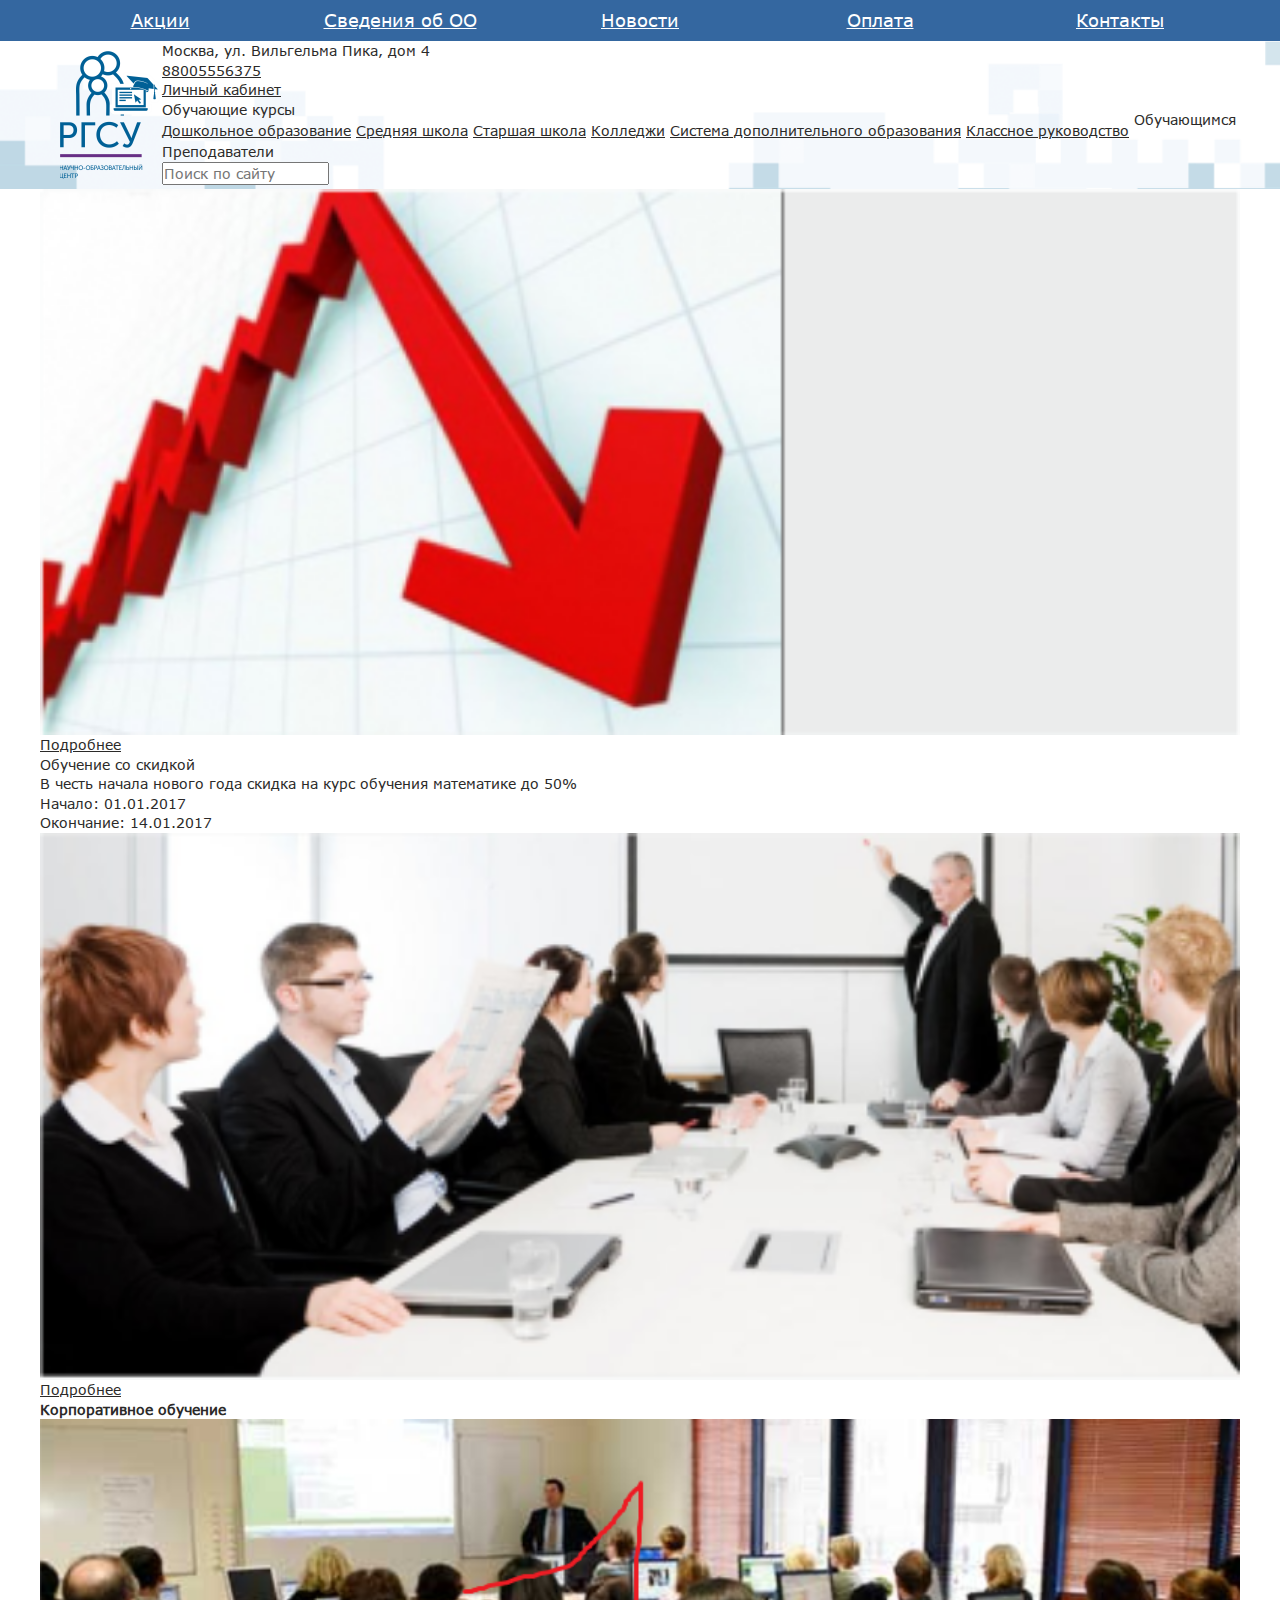
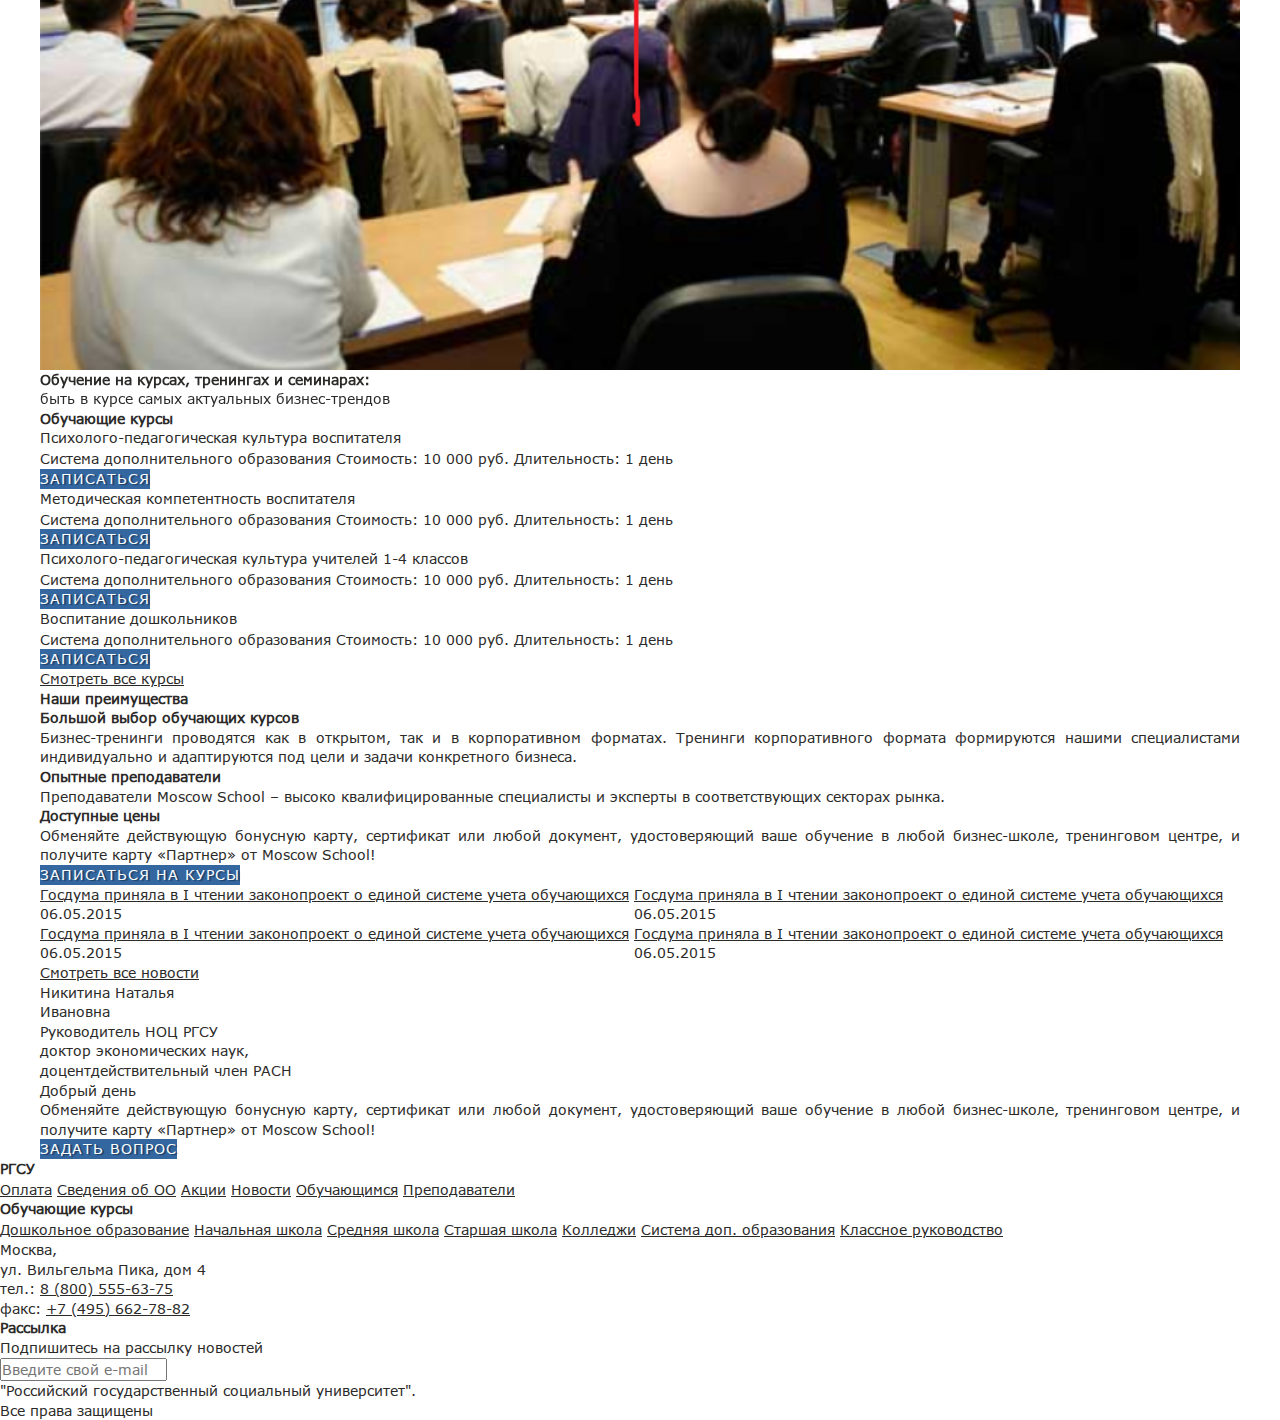
==== index.html @ 244a2041 "Initial commit" ====
<!DOCTYPE html>
<html lang="ru">
<head>
    <meta charset="UTF-8">
    <title>Main</title>
    <meta name="viewport" content="width=device-width, initial-scale=1.0">
    <link rel="stylesheet" href="css/font-awesome.min.css">
    <link rel="stylesheet" href="css/slick.css">
    <link rel="stylesheet" href="css/custom-styles.css">
</head>
<body>

<div class="wrapper">

    <header role="banner">

        <nav>

            <ul>
                <li><a href="#">Акции</a></li>
                <li><a href="#">Сведения об ОО</a></li>
                <li><a href="#">Новости</a></li>
                <li><a href="#">Оплата</a></li>
                <li><a href="#">Контакты</a></li>
            </ul>

        </nav>

        <div class="header-content">

            <a href="#" class="logo"></a>

            <div class="header-contacts">
                <div>Москва, ул. Вильгельма Пика, дом 4</div>
                <a href="tel:88005556375">88005556375</a>
            </div>

            <a href="#" class="account-link">Личный кабинет</a>

            <div class="header-nav">
                <ul>
                    <li>
                        <p>Обучающие курсы</p>
                        <ul>
                            <li><a href="#">Дошкольное образование</a></li>
                            <li><a href="#">Средняя школа</a></li>
                            <li><a href="#">Старшая школа</a></li>
                            <li><a href="#">Колледжи</a></li>
                            <li><a href="#">Система дополнительного образования</a></li>
                            <li><a href="#">Классное руководство</a></li>
                        </ul>
                    </li>
                    <li>Обучающимся</li>
                    <li>Преподаватели</li>
                </ul>
            </div>

            <form action="#" class="form-search">
                <input type="text" id="field-search" class="field-search" placeholder="Поиск по сайту">
                <label for="field-search"></label>
            </form>

        </div>

    </header>

    <section class="banners">

        <div class="banner">

            <img src="source/content/banner-1.png" alt="">

            <a href="#">Подробнее</a>

            <div class="text">
                <p class="title">Обучение со скидкой</p>
                <p>
                    В честь начала нового года скидка на курс обучения математике до 50%
                </p>
                <p class="date">Начало: 01.01.2017</p>
                <p class="date">Окончание: 14.01.2017</p>
            </div>

        </div>

        <div class="banner">

            <img src="source/content/banner-2.png" alt="">

            <a href="#">Подробнее</a>

            <h3>Корпоративное обучение</h3>

        </div>

        <div class="slider-banner">

            <div class="slide">
                <img src="source/content/slide-1.png" alt="">
                <div class="text">
                    <h3>Обучение на курсах, тренингах и семинарах:</h3>
                    <p>быть в курсе самых актуальных бизнес-трендов</p>
                </div>
            </div>

            <div class="slide">
                <img src="source/content/slide-2.png" alt="">
                <div class="text">
                    <h3>Обучение на курсах, тренингах и семинарах:</h3>
                    <p>быть в курсе самых актуальных бизнес-трендов</p>
                </div>
            </div>

            <div class="slide">
                <img src="source/content/slide-3.png" alt="">
                <div class="text">
                    <h3>Обучение на курсах, тренингах и семинарах:</h3>
                    <p>быть в курсе самых актуальных бизнес-трендов</p>
                </div>
            </div>

        </div>

    </section>

    <section class="courses">

        <h2>Обучающие курсы</h2>

        <div class="slider-courses">

            <div class="slide">
                <div class="image-wrap">
                    <img src="source/content/image-course-1.png" alt="">
                </div>
                <div class="course-name">Психолого-педагогическая культура воспитателя</div>
                <ul>
                    <li>Система дополнительного образования</li>
                    <li>Стоимость: <span>10 000</span> руб.</li>
                    <li>Длительность: <span>1</span> день</li>
                </ul>
                <button>Записаться</button>
            </div>

            <div class="slide">
                <div class="image-wrap">
                    <img src="source/content/image-course-1.png" alt="">
                </div>
                <div class="course-name">Методическая компетентность воспитателя</div>
                <ul>
                    <li>Система дополнительного образования</li>
                    <li>Стоимость: <span>10 000</span> руб.</li>
                    <li>Длительность: <span>1</span> день</li>
                </ul>
                <button>Записаться</button>
            </div>

            <div class="slide">
                <div class="image-wrap">
                    <img src="source/content/image-course-1.png" alt="">
                </div>
                <div class="course-name">Психолого-педагогическая культура учителей 1-4 классов</div>
                <ul>
                    <li>Система дополнительного образования</li>
                    <li>Стоимость: <span>10 000</span> руб.</li>
                    <li>Длительность: <span>1</span> день</li>
                </ul>
                <button>Записаться</button>
            </div>

            <div class="slide">
                <div class="image-wrap">
                    <img src="source/content/image-course-1.png" alt="">
                </div>
                <div class="course-name">Воспитание дошкольников</div>
                <ul>
                    <li>Система дополнительного образования</li>
                    <li>Стоимость: <span>10 000</span> руб.</li>
                    <li>Длительность: <span>1</span> день</li>
                </ul>
                <button>Записаться</button>
            </div>

        </div>

        <a href="#">Смотреть все курсы</a>

    </section>

    <section class="advantages">

        <h2>Наши преимущества</h2>

        <ul>

            <li>
                <div class="image-wrap">
                    <img src="source/content/image-advantages-1.png" alt="">
                </div>
                <h4>Большой выбор обучающих курсов</h4>
                <p>
                    Бизнес-тренинги проводятся как в открытом, так и в корпоративном форматах. Тренинги корпоративного формата формируются нашими специалистами индивидуально и адаптируются под цели и задачи конкретного бизнеса.
                </p>
            </li>

            <li>
                <div class="image-wrap">
                    <img src="source/content/image-advantages-1.png" alt="">
                </div>
                <h4>Опытные преподаватели</h4>
                <p>
                    Преподаватели Moscow School – высоко квалифицированные специалисты и эксперты в соответствующих секторах рынка.
                </p>
            </li>

            <li>
                <div class="image-wrap">
                    <img src="source/content/image-advantages-1.png" alt="">
                </div>
                <h4>Доступные цены</h4>
                <p>
                    Обменяйте действующую бонусную карту, сертификат или любой документ, удостоверяющий ваше обучение в любой бизнес-школе, тренинговом центре, и получите карту «Партнер» от Moscow School!
                </p>
            </li>

        </ul>

        <button>Записаться на курсы</button>

    </section>

    <section class="news">

        <ul>

            <li>
                <a href="#" class="image-wrap">
                    <img src="source/content/image-advantages-1.png" alt="">
                </a>
                <a href="#">Госдума приняла в I чтении законопроект о единой системе учета обучающихся</a>
                <div class="date">06.05.2015</div>
            </li>

            <li>
                <a href="#" class="image-wrap">
                    <img src="source/content/image-advantages-1.png" alt="">
                </a>
                <a href="#">Госдума приняла в I чтении законопроект о единой системе учета обучающихся</a>
                <div class="date">06.05.2015</div>
            </li>

            <li>
                <a href="#" class="image-wrap">
                    <img src="source/content/image-advantages-1.png" alt="">
                </a>
                <a href="#">Госдума приняла в I чтении законопроект о единой системе учета обучающихся</a>
                <div class="date">06.05.2015</div>
            </li>

            <li>
                <a href="#" class="image-wrap">
                    <img src="source/content/image-advantages-1.png" alt="">
                </a>
                <a href="#">Госдума приняла в I чтении законопроект о единой системе учета обучающихся</a>
                <div class="date">06.05.2015</div>
            </li>

        </ul>

        <a href="#">Смотреть все новости</a>

    </section>

    <section class="ask-question">

        <div class="specialist">
            <div class="image-wrap">
                <img src="source/content/photo-specialist.png" alt="">
            </div>
            <div class="specialist-name">
                <span>Никитина</span>
                Наталья<br>
                Ивановна
            </div>
            <div class="specialist-details">
                Руководитель НОЦ РГСУ<br>
                доктор экономических наук,<br>
                доцентдействительный член РАСН
            </div>
        </div>

        <div class="question">
            <p class="title">Добрый день</p>
            <p>
                Обменяйте действующую бонусную карту, сертификат или любой документ, удостоверяющий ваше обучение в любой бизнес-школе, тренинговом центре, и получите карту «Партнер» от Moscow School!
            </p>
            <button>Задать вопрос</button>
        </div>

    </section>

    <footer role="contentinfo">

        <div class="footer-links">
            <h4>РГСУ</h4>
            <ul>
                <li><a href="#">Оплата</a></li>
                <li><a href="#">Сведения об ОО</a></li>
                <li><a href="#">Акции</a></li>
                <li><a href="#">Новости</a></li>
                <li><a href="#">Обучающимся</a></li>
                <li><a href="#">Преподаватели</a></li>
            </ul>
        </div>

        <div class="footer-links">
            <h4>Обучающие курсы</h4>
            <ul>
                <li><a href="#">Дошкольное образование</a></li>
                <li><a href="#">Начальная школа</a></li>
                <li><a href="#">Средняя школа</a></li>
                <li><a href="#">Старшая школа</a></li>
                <li><a href="#">Колледжи</a></li>
                <li><a href="#">Система доп. образования</a></li>
                <li><a href="#">Классное руководство</a></li>
            </ul>
        </div>

        <div class="footer-contacts">
            <h4></h4>
            <p>Москва,<br>ул. Вильгельма Пика, дом 4</p>
            <p>тел.: <a href="tel:88005556375">8 (800) 555-63-75</a></p>
            <p>факс: <a href="tel:+74956627882">+7 (495) 662-78-82</a></p>
        </div>

        <form action="#" class="form-mailing">
            <h4>Рассылка</h4>
            <p>Подпишитесь на рассылку новостей</p>
            <label>
                <input type="text" placeholder="Введите свой e-mail">
            </label>
            <p class="copyrights">
                "Российский государственный социальный университет".<br>
                Все права защищены
            </p>
        </form>

    </footer>

</div>

<script src="js/jquery-3.1.0.min.js"></script>
<script src="js/slick.min.js"></script>
<script src="js/custom-scripts.js"></script>
</body>
</html>
---- css/custom-styles.css ----
@font-face {
    font-family: 'Verdana';
    src: url("../source/fonts/Verdana.woff") format("woff"), url("../source/fonts/Verdana.ttf") format("truetype");
    font-weight: 300;
}
@font-face {
    font-family: 'Verdana Bold';
    src: url("../source/fonts/Verdana-Bold.woff") format("woff"), url("../source/fonts/Verdana-Bold.ttf") format("truetype");
    font-weight: 300;
}

/******************************
********** general ************
******************************/
* {
    padding: 0;
    margin: 0;
    -webkit-box-sizing: border-box;
    -moz-box-sizing: border-box;
    box-sizing: border-box;
    font-size: 14px;
    line-height: 1.4;
    font-family: 'Verdana', sans-serif;
    color: #2b2a29;
}

html, body {
    background-color: #e2e3e5;
    width: 100%;
}

a, button {
    cursor: pointer;
    -webkit-transition: 0.5s;
    -moz-transition: 0.5s;
    -ms-transition: 0.5s;
    -o-transition: 0.5s;
    transition: 0.5s;
    -webkit-appearance: none;
}
a:hover {
    text-decoration: none;
}
a:active, a:focus {
    outline: none;
}

button, button:hover, button:active {
    outline: none;
    border: none;
}
button::-moz-focus-inner {
    outline: none;
    border: none;
}
input, input:hover, input:active, input:focus {
    outline: none;
}
textarea, textarea:hover, textarea:active, textarea:focus {
    outline: none;
    border: none;
}

ul li, ol li {
    display: inline-block;
    vertical-align: middle;
    list-style: none;
}

p {
    text-align: justify;
}

h2 {

}
h3 {

}
h4 {

}

button {
    display: inline-block;
    text-transform: uppercase;
    background: #3467a0;
    color: #ffffff;
    letter-spacing: 1px;
    text-shadow: 2px 1px 1px rgba(0, 0, 0, 0.4);
}
.image-wrap {
    display: block;
    width: 100%;
    position: relative;
    overflow: hidden;
}
.image-wrap img {
    display: block;
    height: auto;
    width: auto;
    min-width: 100%;
    min-height: 100%;
    position: absolute;
    top: 0;
    left: 0;
}
img {
    display: block;
    width: 100%;
}
.wrapper {
    display: block;
    width: 100%;
    max-width: 1280px;
    position: relative;
    margin: 0 auto;
    overflow: hidden;
    background: #ffffff;
}


section {
    display: block;
    width: 100%;
    position: relative;
    padding: 0 40px;
}
header[role='banner']:after, section:after, footer[role='contentinfo'], nav ul:after, .header-content:after {
    display: block;
    content: '';
    clear: both;
}

input:focus::-webkit-input-placeholder {color: transparent;}
input:focus::-moz-placeholder {color: transparent;}
input:focus:-moz-placeholder {color: transparent;}
input:focus:-ms-input-placeholder {color: transparent;}

/******************************
*********** header ************
******************************/

nav {
    display: block;
    background: #3467a0;
}
nav ul {
    display: block;
    padding: 0 40px;
}
nav ul li {
    display: block;
    float: left;
    width: 20%;
    text-align: center;
}
nav ul li a {
    display: block;
    padding: 8px 0;
    font-size: 1.285714285714286em;
    color: #ffffff;
}
nav ul li a:hover {
    text-decoration: underline;
    background: #3888c2;
}

.header-content {
    background: url('../source/design/background-header.png');
    background-size: cover;
}
.logo {
    display: block;
    width: 102px;
    height: 128px;
    background: url('../source/design/logo-2.png');
    background-size: cover;
    float: left;
    margin: 10px 0 10px 60px;
}
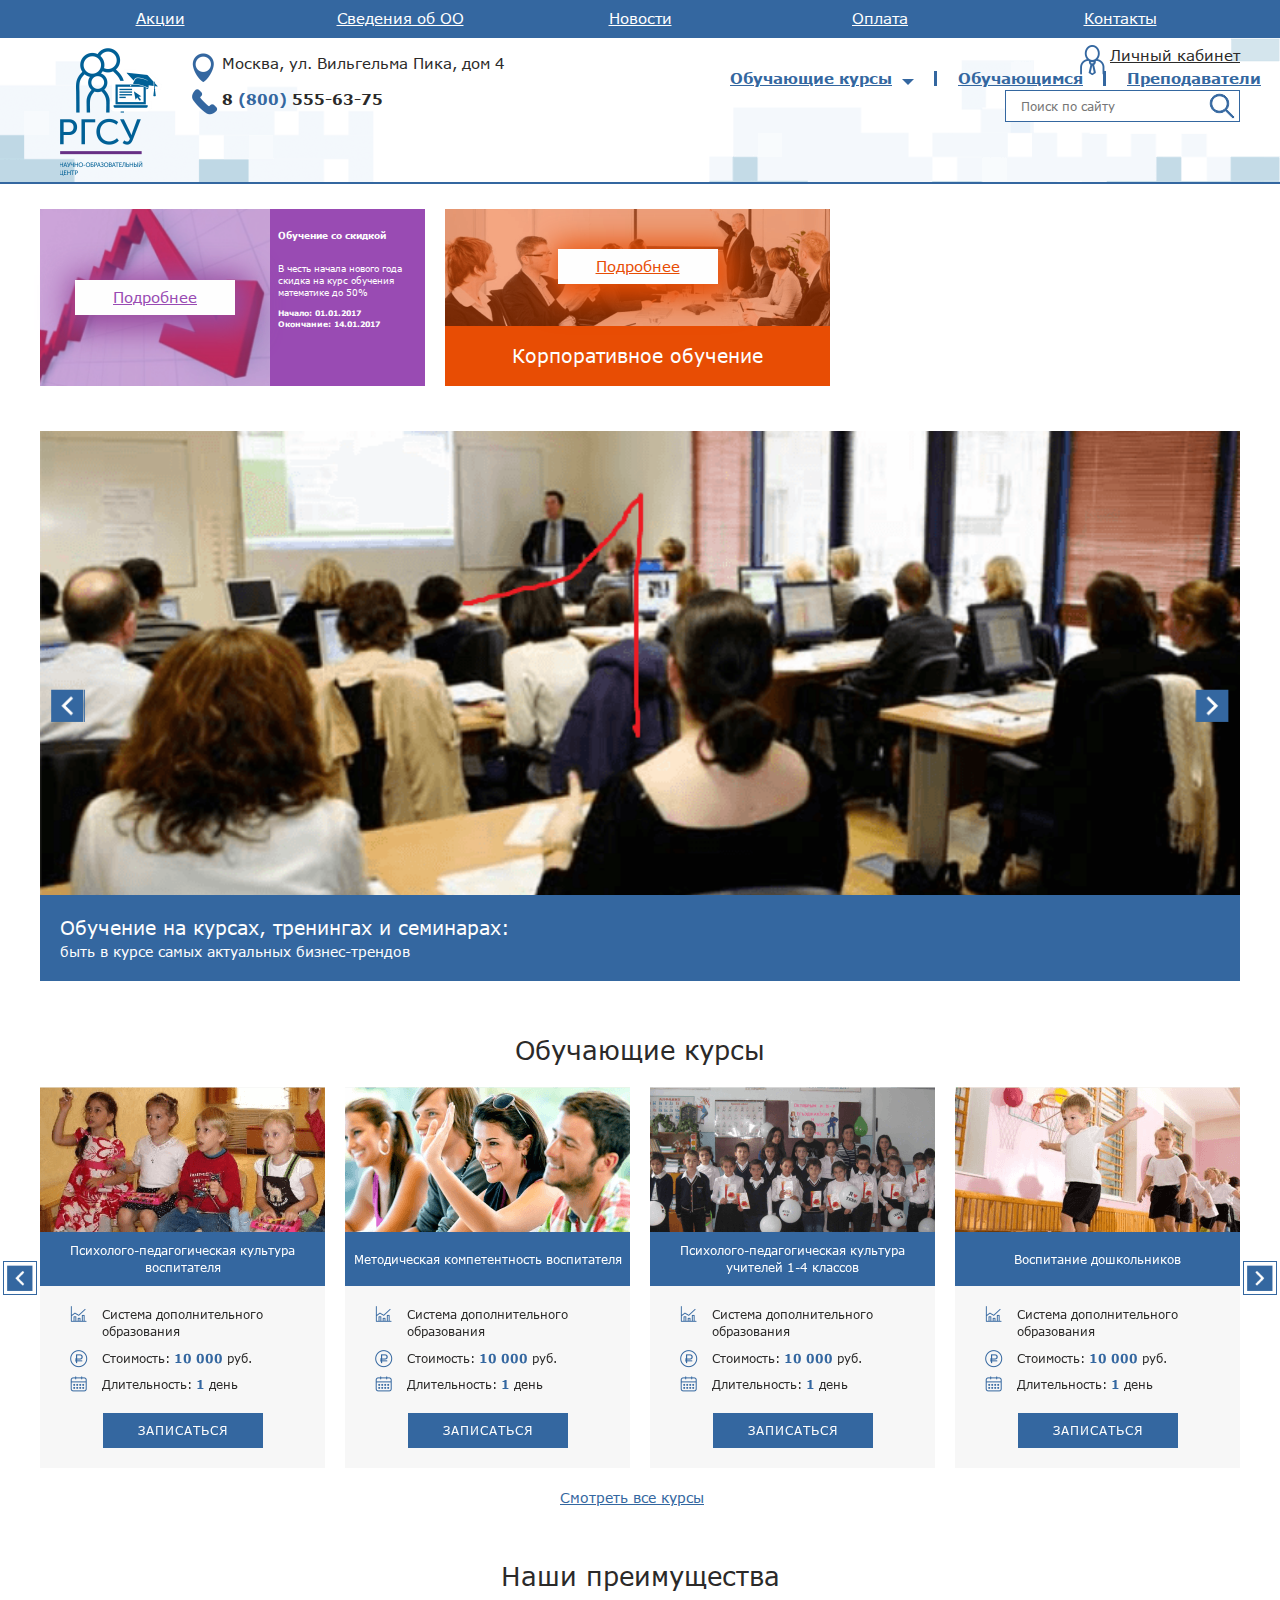
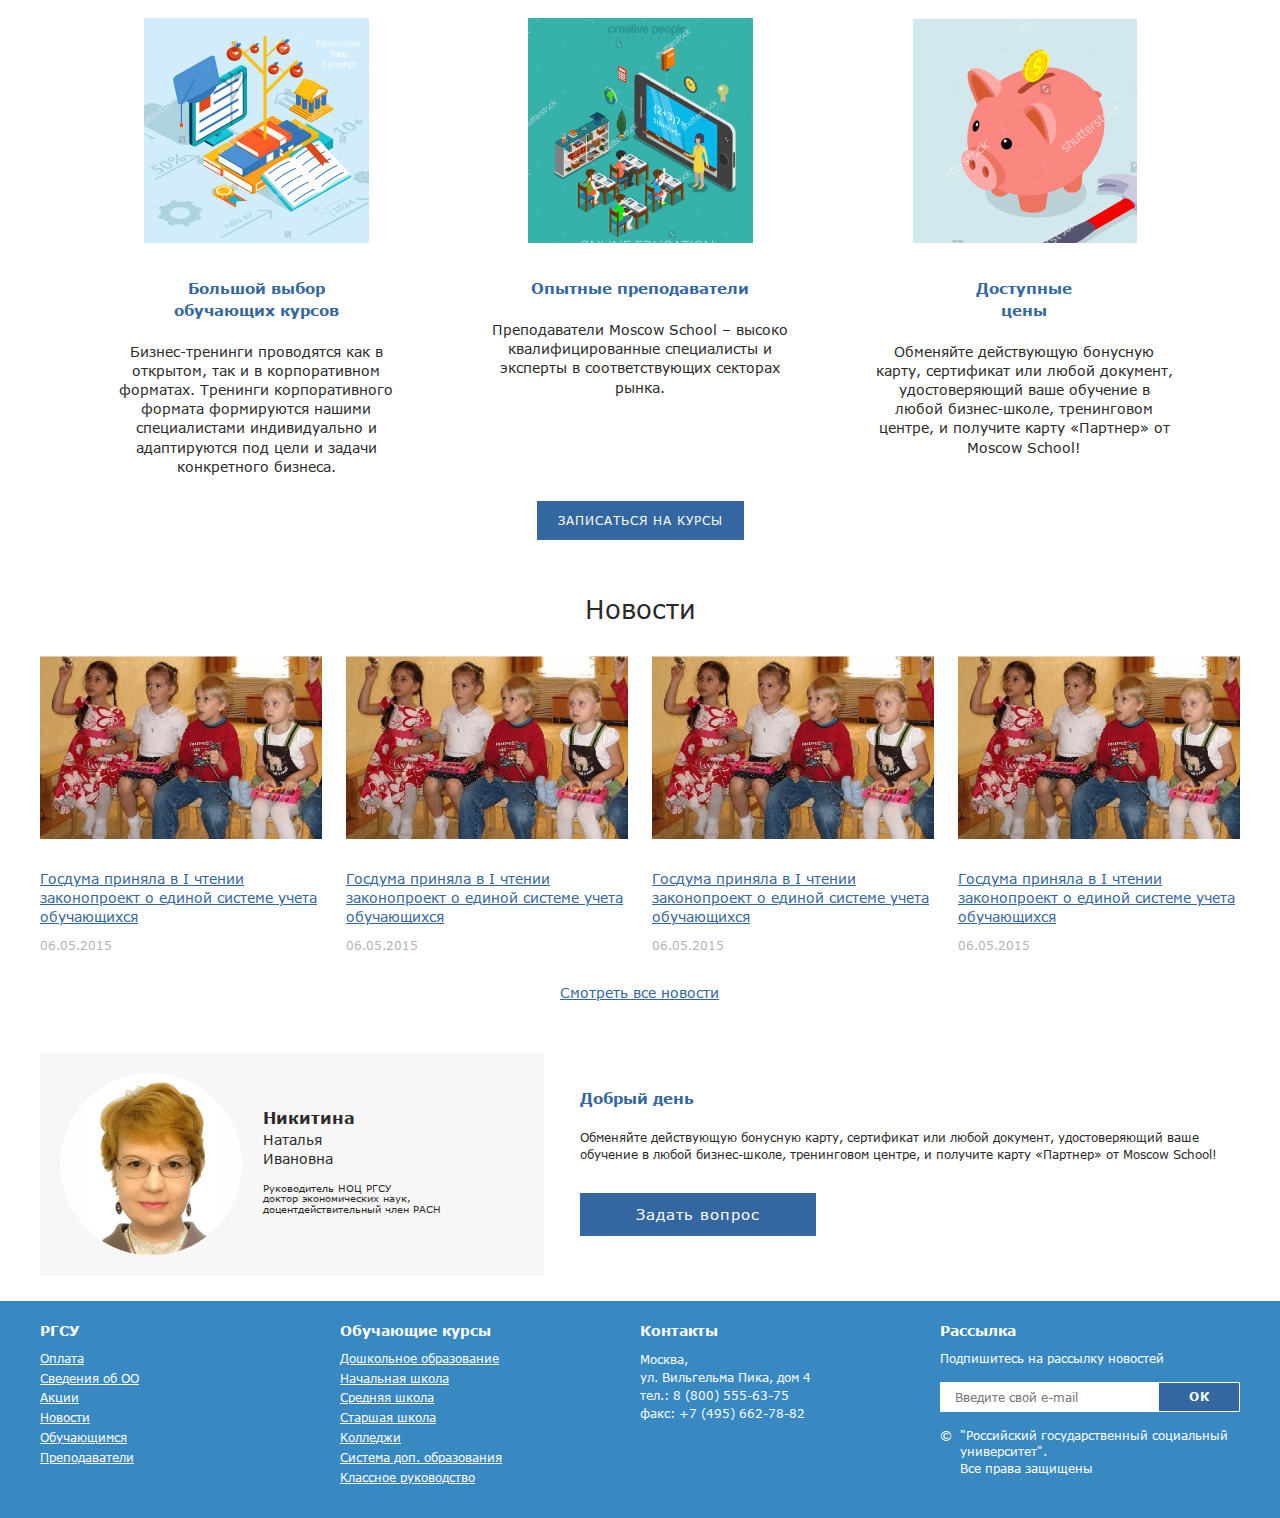
==== commit e7dff053: "final" ====
--- a/index.html
+++ b/index.html
@@ -16,6 +16,8 @@
 
         <nav>
 
+            <div class="burger"></div>
+
             <ul>
                 <li><a href="#">Акции</a></li>
                 <li><a href="#">Сведения об ОО</a></li>
@@ -31,33 +33,31 @@
             <a href="#" class="logo"></a>
 
             <div class="header-contacts">
-                <div>Москва, ул. Вильгельма Пика, дом 4</div>
-                <a href="tel:88005556375">88005556375</a>
+                <p>Москва, ул. Вильгельма Пика, дом 4</p>
+                <a href="tel:88005556375">8 <span>(800)</span> 555-63-75</a>
             </div>
 
             <a href="#" class="account-link">Личный кабинет</a>
 
-            <div class="header-nav">
-                <ul>
-                    <li>
-                        <p>Обучающие курсы</p>
-                        <ul>
-                            <li><a href="#">Дошкольное образование</a></li>
-                            <li><a href="#">Средняя школа</a></li>
-                            <li><a href="#">Старшая школа</a></li>
-                            <li><a href="#">Колледжи</a></li>
-                            <li><a href="#">Система дополнительного образования</a></li>
-                            <li><a href="#">Классное руководство</a></li>
-                        </ul>
-                    </li>
-                    <li>Обучающимся</li>
-                    <li>Преподаватели</li>
-                </ul>
-            </div>
+            <ul class="header-nav">
+                <li>
+                    <p>Обучающие курсы</p>
+                    <ul>
+                        <li><a href="#">Дошкольное образование</a></li>
+                        <li><a href="#">Средняя школа</a></li>
+                        <li><a href="#">Старшая школа</a></li>
+                        <li><a href="#">Колледжи</a></li>
+                        <li><a href="#">Система дополнительного образования</a></li>
+                        <li><a href="#">Классное руководство</a></li>
+                    </ul>
+                </li>
+                <li><a href="#">Обучающимся</a></li>
+                <li><a href="#">Преподаватели</a></li>
+            </ul>
 
             <form action="#" class="form-search">
-                <input type="text" id="field-search" class="field-search" placeholder="Поиск по сайту">
-                <label for="field-search"></label>
+                <label><input type="text" class="field-search" placeholder="Поиск по сайту"></label>
+                <button type="submit"></button>
             </form>
 
         </div>
@@ -66,30 +66,34 @@
 
     <section class="banners">
 
-        <div class="banner">
-
-            <img src="source/content/banner-1.png" alt="">
-
-            <a href="#">Подробнее</a>
-
-            <div class="text">
-                <p class="title">Обучение со скидкой</p>
-                <p>
-                    В честь начала нового года скидка на курс обучения математике до 50%
-                </p>
-                <p class="date">Начало: 01.01.2017</p>
-                <p class="date">Окончание: 14.01.2017</p>
-            </div>
-
-        </div>
-
-        <div class="banner">
-
-            <img src="source/content/banner-2.png" alt="">
-
-            <a href="#">Подробнее</a>
-
-            <h3>Корпоративное обучение</h3>
+        <div class="small-banners">
+
+            <div class="banner banner-text">
+
+                <img src="source/content/banner-1.png" alt="">
+
+                <a href="#">Подробнее</a>
+
+                <div class="text">
+                    <p class="title">Обучение со скидкой</p>
+                    <p>
+                        В честь начала нового года скидка на курс обучения математике до 50%
+                    </p>
+                    <p class="date">Начало: 01.01.2017</p>
+                    <p class="date">Окончание: 14.01.2017</p>
+                </div>
+
+            </div>
+
+            <div class="banner">
+
+                <img src="source/content/banner-2.png" alt="">
+
+                <a href="#">Подробнее</a>
+
+                <h3>Корпоративное обучение</h3>
+
+            </div>
 
         </div>
 
@@ -130,49 +134,101 @@
         <div class="slider-courses">
 
             <div class="slide">
-                <div class="image-wrap">
-                    <img src="source/content/image-course-1.png" alt="">
-                </div>
-                <div class="course-name">Психолого-педагогическая культура воспитателя</div>
-                <ul>
-                    <li>Система дополнительного образования</li>
-                    <li>Стоимость: <span>10 000</span> руб.</li>
-                    <li>Длительность: <span>1</span> день</li>
-                </ul>
-                <button>Записаться</button>
-            </div>
-
-            <div class="slide">
-                <div class="image-wrap">
-                    <img src="source/content/image-course-1.png" alt="">
-                </div>
-                <div class="course-name">Методическая компетентность воспитателя</div>
-                <ul>
-                    <li>Система дополнительного образования</li>
-                    <li>Стоимость: <span>10 000</span> руб.</li>
-                    <li>Длительность: <span>1</span> день</li>
-                </ul>
-                <button>Записаться</button>
-            </div>
-
-            <div class="slide">
-                <div class="image-wrap">
-                    <img src="source/content/image-course-1.png" alt="">
-                </div>
-                <div class="course-name">Психолого-педагогическая культура учителей 1-4 классов</div>
-                <ul>
-                    <li>Система дополнительного образования</li>
-                    <li>Стоимость: <span>10 000</span> руб.</li>
-                    <li>Длительность: <span>1</span> день</li>
-                </ul>
-                <button>Записаться</button>
-            </div>
-
-            <div class="slide">
-                <div class="image-wrap">
-                    <img src="source/content/image-course-1.png" alt="">
-                </div>
-                <div class="course-name">Воспитание дошкольников</div>
+                <div class="course-header">
+                    <img src="source/content/image-course-1.png" alt="">
+                    <div class="course-name">Психолого-педагогическая культура воспитателя</div>
+                </div>
+                <ul>
+                    <li>Система дополнительного образования</li>
+                    <li>Стоимость: <span>10 000</span> руб.</li>
+                    <li>Длительность: <span>1</span> день</li>
+                </ul>
+                <button>Записаться</button>
+            </div>
+
+            <div class="slide">
+                <div class="course-header">
+                    <img src="source/content/image-course-2.png" alt="">
+                    <div class="course-name">Методическая компетентность воспитателя</div>
+                </div>
+                <ul>
+                    <li>Система дополнительного образования</li>
+                    <li>Стоимость: <span>10 000</span> руб.</li>
+                    <li>Длительность: <span>1</span> день</li>
+                </ul>
+                <button>Записаться</button>
+            </div>
+
+            <div class="slide">
+                <div class="course-header">
+                    <img src="source/content/image-course-3.png" alt="">
+                    <div class="course-name">Психолого-педагогическая культура учителей 1-4 классов</div>
+                </div>
+                <ul>
+                    <li>Система дополнительного образования</li>
+                    <li>Стоимость: <span>10 000</span> руб.</li>
+                    <li>Длительность: <span>1</span> день</li>
+                </ul>
+                <button>Записаться</button>
+            </div>
+
+            <div class="slide">
+                <div class="course-header">
+                    <img src="source/content/image-course-4.png" alt="">
+                    <div class="course-name">Воспитание дошкольников</div>
+                </div>
+                <ul>
+                    <li>Система дополнительного образования</li>
+                    <li>Стоимость: <span>10 000</span> руб.</li>
+                    <li>Длительность: <span>1</span> день</li>
+                </ul>
+                <button>Записаться</button>
+            </div>
+
+            <div class="slide">
+                <div class="course-header">
+                    <img src="source/content/image-course-1.png" alt="">
+                    <div class="course-name">Психолого-педагогическая культура воспитателя</div>
+                </div>
+                <ul>
+                    <li>Система дополнительного образования</li>
+                    <li>Стоимость: <span>10 000</span> руб.</li>
+                    <li>Длительность: <span>1</span> день</li>
+                </ul>
+                <button>Записаться</button>
+            </div>
+
+            <div class="slide">
+                <div class="course-header">
+                    <img src="source/content/image-course-1.png" alt="">
+                    <div class="course-name">Методическая компетентность воспитателя</div>
+                </div>
+                <ul>
+                    <li>Система дополнительного образования</li>
+                    <li>Стоимость: <span>10 000</span> руб.</li>
+                    <li>Длительность: <span>1</span> день</li>
+                </ul>
+                <button>Записаться</button>
+            </div>
+
+            <div class="slide">
+                <div class="course-header">
+                    <img src="source/content/image-course-1.png" alt="">
+                    <div class="course-name">Психолого-педагогическая культура учителей 1-4 классов</div>
+                </div>
+                <ul>
+                    <li>Система дополнительного образования</li>
+                    <li>Стоимость: <span>10 000</span> руб.</li>
+                    <li>Длительность: <span>1</span> день</li>
+                </ul>
+                <button>Записаться</button>
+            </div>
+
+            <div class="slide">
+                <div class="course-header">
+                    <img src="source/content/image-course-1.png" alt="">
+                    <div class="course-name">Воспитание дошкольников</div>
+                </div>
                 <ul>
                     <li>Система дополнительного образования</li>
                     <li>Стоимость: <span>10 000</span> руб.</li>
@@ -205,7 +261,7 @@
 
             <li>
                 <div class="image-wrap">
-                    <img src="source/content/image-advantages-1.png" alt="">
+                    <img src="source/content/image-advantages-2.png" alt="">
                 </div>
                 <h4>Опытные преподаватели</h4>
                 <p>
@@ -215,9 +271,9 @@
 
             <li>
                 <div class="image-wrap">
-                    <img src="source/content/image-advantages-1.png" alt="">
-                </div>
-                <h4>Доступные цены</h4>
+                    <img src="source/content/image-advantages-3.png" alt="">
+                </div>
+                <h4>Доступные<br>цены</h4>
                 <p>
                     Обменяйте действующую бонусную карту, сертификат или любой документ, удостоверяющий ваше обучение в любой бизнес-школе, тренинговом центре, и получите карту «Партнер» от Moscow School!
                 </p>
@@ -231,11 +287,13 @@
 
     <section class="news">
 
+        <h2>Новости</h2>
+
         <ul>
 
             <li>
                 <a href="#" class="image-wrap">
-                    <img src="source/content/image-advantages-1.png" alt="">
+                    <img src="source/content/image-course-1.png" alt="">
                 </a>
                 <a href="#">Госдума приняла в I чтении законопроект о единой системе учета обучающихся</a>
                 <div class="date">06.05.2015</div>
@@ -243,7 +301,7 @@
 
             <li>
                 <a href="#" class="image-wrap">
-                    <img src="source/content/image-advantages-1.png" alt="">
+                    <img src="source/content/image-course-1.png" alt="">
                 </a>
                 <a href="#">Госдума приняла в I чтении законопроект о единой системе учета обучающихся</a>
                 <div class="date">06.05.2015</div>
@@ -251,7 +309,7 @@
 
             <li>
                 <a href="#" class="image-wrap">
-                    <img src="source/content/image-advantages-1.png" alt="">
+                    <img src="source/content/image-course-1.png" alt="">
                 </a>
                 <a href="#">Госдума приняла в I чтении законопроект о единой системе учета обучающихся</a>
                 <div class="date">06.05.2015</div>
@@ -259,7 +317,7 @@
 
             <li>
                 <a href="#" class="image-wrap">
-                    <img src="source/content/image-advantages-1.png" alt="">
+                    <img src="source/content/image-course-1.png" alt="">
                 </a>
                 <a href="#">Госдума приняла в I чтении законопроект о единой системе учета обучающихся</a>
                 <div class="date">06.05.2015</div>
@@ -290,7 +348,7 @@
         </div>
 
         <div class="question">
-            <p class="title">Добрый день</p>
+            <div class="title">Добрый день</div>
             <p>
                 Обменяйте действующую бонусную карту, сертификат или любой документ, удостоверяющий ваше обучение в любой бизнес-школе, тренинговом центре, и получите карту «Партнер» от Moscow School!
             </p>
@@ -327,23 +385,26 @@
         </div>
 
         <div class="footer-contacts">
-            <h4></h4>
+            <h4>Контакты</h4>
             <p>Москва,<br>ул. Вильгельма Пика, дом 4</p>
             <p>тел.: <a href="tel:88005556375">8 (800) 555-63-75</a></p>
             <p>факс: <a href="tel:+74956627882">+7 (495) 662-78-82</a></p>
         </div>
 
-        <form action="#" class="form-mailing">
+        <div class="form-wrap">
             <h4>Рассылка</h4>
             <p>Подпишитесь на рассылку новостей</p>
-            <label>
-                <input type="text" placeholder="Введите свой e-mail">
-            </label>
-            <p class="copyrights">
+            <form action="#" class="form-mailing">
+                <label>
+                    <input type="text" placeholder="Введите свой e-mail">
+                </label>
+                <button type="submit">ок</button>
+            </form>
+            <div class="copyrights">
                 "Российский государственный социальный университет".<br>
                 Все права защищены
-            </p>
-        </form>
+            </div>
+        </div>
 
     </footer>
 
--- a/css/custom-styles.css
+++ b/css/custom-styles.css
@@ -38,9 +38,7 @@
     transition: 0.5s;
     -webkit-appearance: none;
 }
-a:hover {
-    text-decoration: none;
-}
+
 a:active, a:focus {
     outline: none;
 }
@@ -67,27 +65,28 @@
     list-style: none;
 }
 
-p {
-    text-align: justify;
-}
-
 h2 {
-
+    font-weight: 300;
+    font-size: 2.142857142857143em;
+    text-align: center;
 }
 h3 {
-
-}
-h4 {
-
+    font-size: 1.571428571428571em;
+    font-weight: 300;
 }
 
 button {
     display: inline-block;
     text-transform: uppercase;
     background: #3467a0;
-    color: #ffffff;
+    color: #fefefe;
     letter-spacing: 1px;
-    text-shadow: 2px 1px 1px rgba(0, 0, 0, 0.4);
+    border: 1px solid transparent;
+}
+button:hover {
+    background: #fefefe;
+    color: #3467a0;
+    border: 1px solid #3467a0;
 }
 .image-wrap {
     display: block;
@@ -124,12 +123,26 @@
     display: block;
     width: 100%;
     position: relative;
-    padding: 0 40px;
-}
-header[role='banner']:after, section:after, footer[role='contentinfo'], nav ul:after, .header-content:after {
+    padding: 25px 40px;
+}
+section > a {
+    font-size: 1.142857142857143em;
+    color: #3467a0;
+    margin-left: calc(50% - 80px);
+}
+section > a:hover {
+    text-decoration: none;
+}
+
+header[role='banner']:after, section:after, footer[role='contentinfo'], nav ul:after, .header-content:after,
+.news ul:after, .ask-question:after, .ask-question .specialist:after, footer[role='contentinfo']:after {
     display: block;
     content: '';
     clear: both;
+}
+
+.slide:hover, .slide:active, .slide:focus {
+    outline: none;
 }
 
 input:focus::-webkit-input-placeholder {color: transparent;}
@@ -162,13 +175,13 @@
     color: #ffffff;
 }
 nav ul li a:hover {
-    text-decoration: underline;
     background: #3888c2;
 }
 
 .header-content {
     background: url('../source/design/background-header.png');
     background-size: cover;
+    border-bottom: 2px solid #3467a0;
 }
 .logo {
     display: block;
@@ -177,5 +190,857 @@
     background: url('../source/design/logo-2.png');
     background-size: cover;
     float: left;
-    margin: 10px 0 10px 60px;
+    margin: 10px 0 6px 60px;
+}
+.header-contacts {
+    float: left;
+    margin-left: 10%;
+    margin-top: 30px;
+}
+.header-contacts p, .header-contacts a, .account-link {
+    display: inline-block;
+    padding-left: 40px;
+    position: relative;
+    font-size: 1.285714285714286em;
+}
+.header-contacts a {
+    font-family: 'Verdana Bold', sans-serif;
+    text-decoration: none;
+    margin-left: 65px;
+}
+.header-contacts a:hover {
+    text-decoration: underline;
+}
+.header-contacts a span {
+    font-family: 'Verdana Bold', sans-serif;
+    color: #3467a0;
+    font-size: inherit;
+}
+.header-contacts p:before, .header-contacts a:before, .account-link:before {
+    content: '';
+    display: block;
+    width: 22px;
+    height: 30px;
+    background: url('../source/design/icon-gps.png') no-repeat;
+    background-size: cover;
+    position: absolute;
+    left: 0;
+    top: 0;
+}
+.header-contacts a:before {
+    width: 26px;
+    height: 26px;
+    background: url('../source/design/icon-phone.png') no-repeat;
+    background-size: cover;
+}
+
+.account-link {
+    float: right;
+    margin-right: 40px;
+    margin-top: 30px;
+}
+.account-link:before {
+    width: 25px;
+    height: 31px;
+    background: url('../source/design/icon-user.png') no-repeat;
+    background-size: cover;
+}
+.account-link:hover {
+    text-decoration: none;
+}
+
+.header-nav {
+    display: block;
+    float: left;
+    margin-left: 10%;
+    margin-top: 30px;
+}
+.header-nav > li {
+    display: inline-block;
+    vertical-align: middle;
+    position: relative;
+    margin-right: 60px;
+}
+.header-nav > li:last-child {
+    margin-right: 0;
+}
+.header-nav > li ul {
+    display: none;
+    width: auto;
+    min-width: 370px;
+    position: absolute;
+    left: -10px;
+    top: 100%;
+    padding: 15px 30px 15px 10px;
+    background: rgba(255, 255, 255, 0.9);
+    z-index: 10;
+}
+.header-nav > li ul li {
+    display: block;
+}
+.header-nav > li ul li a {
+    display: block;
+    height: 2em;
+    line-height: 1.5em;
+    color: #3467a0;
+}
+.header-nav > li ul li a:hover {
+    font-family: 'Verdana Bold', sans-serif;
+}
+.header-nav > li > p, .header-nav > li > a {
+    font-family: 'Verdana Bold', sans-serif;
+    font-size: 1.285714285714286em;
+    color: #3467a0;
+    text-decoration: underline;
+    cursor: pointer;
+}
+.header-nav > li.active > p, .header-nav > li.active > a {
+    color: #3888c2;
+}
+.header-nav > li > p {
+    display: block;
+    padding-right: 22px;
+    position: relative;
+}
+.header-nav > li > p:after {
+    content: '';
+    display: block;
+    width: 0;
+    height: 0;
+    border-left: 7px solid transparent;
+    border-right: 7px solid transparent;
+    border-top: 7px solid #3467a0;
+    position: absolute;
+    bottom: 7px;
+    right: 0;
+}
+.header-nav > li.active > p:after {
+    border-bottom: 7px solid #3888c2;
+    border-top: none;
+}
+.header-nav > li:after {
+    content: '';
+    display: inline-block;
+    vertical-align: middle;
+    height: 1.285714285714286em;
+    width: 3px;
+    background: #3467a0;
+    position: absolute;
+    bottom: 3px;
+    right: -35px;
+}
+.header-nav > li:last-child:after {
+    display: none;
+}
+.form-search {
+    display: block;
+    float: right;
+    margin-top: 30px;
+    margin-right: 40px;
+    position: relative;
+}
+.field-search {
+    display: block;
+    width: 235px;
+    height: 32px;
+    border: 1px solid #3467a0;
+    padding: 0 40px 0 15px;
+}
+.form-search button {
+    display: block;
+    width: 26px;
+    height: 26px;
+    position: absolute;
+    top: 3px;
+    right: 5px;
+    background: transparent url('../source/design/icon-search.png') no-repeat;
+    background-size: cover;
+    -webkit-transition: 0.8s;
+    -moz-transition: 0.8s;
+    -ms-transition: 0.8s;
+    -o-transition: 0.8s;
+    transition: 0.8s;
+    border: none;
+}
+.form-search button:hover {
+    top: 1px;
+    border: none;
+}
+
+/******************************
+********** banners ************
+******************************/
+
+.small-banners {
+    width: 385px;
+    float: left;
+}
+.banner {
+    width: 100%;
+    position: relative;
+}
+.banner-text {
+    margin-bottom: 15px;
+}
+.banner-text img {
+    height: 100%;
+    width: auto;
+}
+.banner-text .text {
+    width: 155px;
+    background: #994bb3;
+    position: absolute;
+    top: 0;
+    right: 0;
+    bottom: 0;
+    padding: 20px 8px;
+}
+.banner-text .text p {
+    font-size: 0.7142857142857143em;
+    color: #fefefe;
+    padding-bottom: 10px;
+}
+.banner-text .text .title {
+    font-family: 'Verdana Bold', sans-serif;
+    font-size: 0.7857142857142857em;
+    padding-bottom: 20px;
+}
+.banner-text .text .date {
+    padding-bottom: 0;
+    font-family: 'Verdana Bold', sans-serif;
+    font-size: 0.6428571428571429em;
+}
+.banner a {
+    display: block;
+    width: 160px;
+    height: 35px;
+    line-height: 35px;
+    text-align: center;
+    background: #fefefe;
+    position: absolute;
+    margin: auto;
+    left: calc(50% - 80px);
+    top: 40px;
+    z-index: 1;
+    color: #e84d04;
+    font-size: 1.285714285714286em;
+    -webkit-box-shadow: 5px 5px 30px 10px rgba(232,77,4,1);
+    -moz-box-shadow: 5px 5px 30px 10px rgba(232,77,4,1);
+    box-shadow: 5px 5px 30px 10px rgba(232,77,4,1);
+}
+.banner-text a {
+    top: 0;
+    bottom: 0;
+    left: 35px;
+    color: #994bb3;
+    -webkit-box-shadow: 5px 5px 30px 10px rgba(153,75,159,1);
+    -moz-box-shadow: 5px 5px 30px 10px rgba(153,75,159,1);
+    box-shadow: 5px 5px 30px 10px rgba(153,75,159,1);
+}
+.banner a:hover {
+    text-decoration: none;
+}
+.banner h3 {
+    display: block;
+    width: 100%;
+    height: 60px;
+    background: #e84d04;
+    line-height: 60px;
+    text-align: center;
+    color: #fefefe;
+}
+
+.slider-banner {
+    width: 800px;
+    float: right;
+}
+.slider-banner .slide {
+    position: relative;
+}
+.slider-banner .text {
+    position: absolute;
+    left: 0;
+    right: 0;
+    bottom: 0;
+    z-index: 1;
+    background: #3467a0;
+    padding: 20px;
+}
+.slider-banner .text h3 {
+    color: #fefefe;
+}
+.slider-banner .text p {
+    color: #fefefe;
+    font-size: 1.142857142857143em;
+}
+.slider-banner .slick-arrow {
+    display: block;
+    width: 35px;
+    height: 35px;
+    position: absolute;
+    top: 0;
+    bottom: 0;
+    margin: auto;
+    font-size: 0;
+    background: url('../source/design/sprite-slider-arrows.png') no-repeat;
+    background-size: cover;
+    z-index: 1;
+}
+.slider-banner .slick-prev {
+    background-position: left;
+    left: 10px;
+}
+.slider-banner .slick-next {
+    background-position: right;
+    right: 10px;
+}
+/******************************
+********** courses ************
+******************************/
+
+.courses {
+    padding-left: 30px;
+    padding-right: 30px;
+}
+.slider-courses {
+    display: block;
+    width: 100%;
+    position: relative;
+    margin: 20px 0;
+}
+.slider-courses .slide {
+    margin: 0 10px;
+    background: #f7f7f7;
+    padding-bottom: 20px;
+}
+.slider-courses .slick-arrow {
+    display: block;
+    width: 32px;
+    height: 32px;
+    border: 3px solid #ffffff;
+    outline: 1px solid #3467a0;
+    position: absolute;
+    top: 0;
+    bottom: 0;
+    margin: auto;
+    font-size: 0;
+    background: url('../source/design/sprite-slider-arrows.png') no-repeat;
+    background-size: cover;
+    z-index: 1;
+}
+.slider-courses .slick-prev {
+    background-position: left;
+    left: -26px;
+}
+.slider-courses .slick-next {
+    background-position: right;
+    right: -26px;
+}
+.course-header {
+    position: relative;
+}
+.course-name {
+    display: flex;
+    justify-content: center;
+    align-items: center;
+    height: 54px;
+    position: absolute;
+    left: 0;
+    right: 0;
+    bottom: 0;
+    background: #3467a0;
+    color: #fefefe;
+    text-align: center;
+    padding: 8px;
+}
+.slider-courses ul {
+    display: block;
+    margin: 20px 30px;
+}
+.slider-courses ul li {
+    display: block;
+    position: relative;
+    margin-bottom: 10px;
+    padding-left: 32px;
+}
+.slider-courses ul li span {
+    font-family: 'Verdana Bold', sans-serif;
+    color: #3467a0;
+}
+.slider-courses ul li:before {
+    content: '';
+    display: block;
+    position: absolute;
+    left: 0;
+    top: 0;
+}
+.slider-courses ul li:nth-child(1):before {
+    width: 17px;
+    height: 16px;
+    background: url('../source/design/icon-chart.png') no-repeat;
+    background-size: cover;
+}
+.slider-courses ul li:nth-child(2):before {
+    width: 18px;
+    height: 18px;
+    background: url('../source/design/icon-rouble.png') no-repeat;
+    background-size: cover;
+}
+.slider-courses ul li:nth-child(3):before {
+    width: 17px;
+    height: 16px;
+    background: url('../source/design/icon-calendar.png') no-repeat;
+    background-size: cover;
+}
+
+.slider-courses button {
+    display: block;
+    width: 160px;
+    height: 35px;
+    margin: 10px auto 0;
+}
+
+
+/******************************
+********* advantages **********
+******************************/
+
+.advantages {
+    text-align: center;
+}
+.advantages ul li {
+    vertical-align: top;
+    width: 300px;
+    margin: 25px 40px;
+}
+.advantages .image-wrap {
+    width: 75%;
+    padding-top: 75%;
+    margin: 0 auto;
+}
+.advantages h4 {
+    display: inline-block;
+    width: 75%;
+    margin: 35px 0 20px;
+    font-family: 'Verdana Bold', sans-serif;
+    font-size: 1.285714285714286em;
+    color: #3467a0;
+}
+.advantages ul li p {
+    font-size: 1.142857142857143em;
+}
+.advantages > button {
+    padding: 10px 20px;
+}
+
+
+/******************************
+************ news *************
+******************************/
+.news ul {
+    display: block;
+    margin: 30px 0;
+}
+.news ul li {
+    display: block;
+    width: 23.5%;
+    float: left;
+    margin-right: 2%;
+}
+.news ul li:last-child {
+    margin-right: 0;
+}
+.news .image-wrap {
+    width: 100%;
+    padding-top: 65%;
+    margin-bottom: 30px;
+}
+.news ul li a {
+    font-size: 1.142857142857143em;
+    color: #3467a0;
+}
+.news ul li a:hover {
+    text-decoration: none;
+}
+.news .date {
+    color: #b2b3b3;
+    margin-top: 10px;
+}
+
+/******************************
+******** ask-question *********
+******************************/
+
+.ask-question .specialist {
+    width: 42%;
+    float: left;
+    background: #f7f7f7;
+}
+.ask-question .specialist .image-wrap {
+    width: 183px;
+    height: 183px;
+    float: left;
+    margin: 35px;
+}
+.ask-question .specialist .specialist-name {
+    margin-top: 55px;
+    margin-bottom: 15px;
+    font-size: 1.142857142857143em;
+}
+.ask-question .specialist .specialist-name span {
+    display: block;
+    font-family: 'Verdana Bold', sans-serif;
+    font-size: 1.142857142857143em;
+}
+.ask-question .specialist .specialist-details {
+    font-size: 0.8571428571428571em;
+    line-height: 1;
+}
+.ask-question .question {
+    width: 55%;
+    float: right;
+}
+.ask-question .question .title {
+    margin: 35px 0 20px;
+    color: #3467a0;
+    font-size: 1.285714285714286em;
+    font-family: 'Verdana Bold', sans-serif;
+}
+.ask-question button {
+    padding: 10px 55px;
+    text-transform: none;
+    font-size: 1.285714285714286em;
+    margin-top: 30px;
+}
+
+
+
+/******************************
+*********** footer ************
+******************************/
+
+footer[role='contentinfo'] {
+    background: #3888c2;
+    padding: 20px 40px 30px;
+}
+footer h4 {
+    font-family: 'Verdana Bold', sans-serif;
+    font-size: 1.142857142857143em;
+    color: #fefefe;
+    margin-bottom: 10px;
+}
+.footer-links, .footer-contacts, footer .form-wrap {
+    display: block;
+    width: 25%;
+    float: left;
+}
+.footer-links li {
+    display: block;
+    margin-bottom: 3px;
+}
+.footer-links li a {
+    color: #fefefe;
+}
+.footer-links li a:hover {
+    text-decoration: none;
+}
+.footer-contacts p, .footer-contacts a {
+    color: #fefefe;
+    line-height: 1.5;
+}
+.footer-contacts a {
+    text-decoration: none;
+}
+.footer-contacts a:hover {
+    text-decoration: underline;
+}
+
+.form-mailing {
+    display: block;
+    margin: 15px 0;
+    position: relative;
+    background: #fefefe;
+}
+.form-mailing input {
+    display: block;
+    width: 100%;
+    height: 30px;
+    border: none;
+    padding: 0 95px 0 15px;
+}
+.form-mailing button {
+    display: block;
+    width: 80px;
+    height: 28px;
+    position: absolute;
+    top: 1px;
+    right: 1px;
+    font-family: 'Verdana Bold', sans-serif;
+}
+.form-wrap p {
+    color: #fefefe;
+}
+.copyrights {
+    color: #fefefe;
+    padding-left: 20px;
+    position: relative;
+}
+.copyrights:before {
+    content: '\a9';
+    position: absolute;
+    left: 0;
+}
+
+/******************************
+******* media queries *********
+******************************/
+
+@media (max-width: 1280px) {
+    * {
+        font-size: 12px;
+    }
+    .header-contacts {
+        margin-top: 15px;
+        margin-left: 30px;
+    }
+    .header-contacts p {
+        width: 100%;
+        margin-bottom: 15px;
+    }
+    .header-contacts a {
+        margin-left: 0;
+    }
+    .account-link {
+        position: absolute;
+        right: 0;
+        top: 15px;
+    }
+    .header-nav {
+        margin-left: 30px;
+    }
+    .form-search {
+        position: absolute;
+        top: 60px;
+        right: 0;
+    }
+    .header-nav > li {
+        margin-right: 40px;
+    }
+    .header-nav > li:after {
+        right: -23px;
+    }
+    .header-nav > li > p:after {
+        border-left: 6px solid transparent;
+        border-right: 6px solid transparent;
+        border-top: 6px solid #3467a0;
+        bottom: 4px;
+    }
+    .header-contacts p, .header-contacts a, .account-link {
+        padding-left: 30px;
+    }
+    .small-banners {
+        width: 100%;
+        float: none;
+    }
+    .small-banners:after {
+        content: '';
+        display: block;
+        clear: both;
+    }
+    .banner {
+        width: 385px;
+        height: 177px;
+        float: left;
+        margin-right: 20px;
+    }
+    .slider-banner {
+        width: 100%;
+        float: none;
+        margin-top: 30px;
+    }
+    .ask-question .specialist .image-wrap {
+        margin: 20px;
+    }
+}
+
+@media (max-width: 980px) {
+    .ask-question .specialist, .ask-question .question {
+        width: 100%;
+    }
+    .news ul li {
+        width: 47.5%;
+        margin-right: 5%;
+        margin-bottom: 30px;
+    }
+    .news ul li:nth-child(2n) {
+        margin-right: 0;
+    }
+    .footer-links, .footer-contacts, footer .form-wrap {
+        width: 50%;
+    }
+    .footer-links {
+        margin-bottom: 30px;
+    }
+    .form-wrap {
+        min-width: 250px;
+        margin-top: 30px;
+    }
+}
+
+@media (max-width: 768px) {
+    section {
+        padding-left: 20px;
+        padding-right: 20px;
+    }
+    .header-content {
+        position: relative;
+    }
+    .logo {
+        width: 70px;
+        height: 88px;
+        margin-left: 20px;
+    }
+    .header-contacts p:before {
+        width: 15px;
+        height: 20px;
+    }
+    .header-contacts a:before {
+        width: 20px;
+        height: 20px;
+    }
+    .account-link:before {
+        width: 17px;
+        height: 20px;
+    }
+    .header-contacts {
+        position: absolute;
+        float: none;
+        top: 0;
+        left: 75px;
+        right: 0;
+    }
+    .header-contacts p {
+        margin-bottom: 8px;
+    }
+    .account-link {
+        left: 105px;
+        top: 45px;
+    }
+    .form-search {
+        left: 10px;
+        right: 10px;
+        margin: 0;
+        top: 105px;
+    }
+    .form-search label, .form-search input {
+        width: 100%;
+    }
+    .header-nav {
+        width: 100%;
+        margin: 35px 0 5px;
+        text-align: center;
+    }
+    .header-nav > li {
+        margin: 5px 10px;
+    }
+    .header-nav > li:after {
+        display: none;
+    }
+    nav:after {
+        content: '';
+        display: block;
+        clear: both;
+    }
+    nav {
+        border: 1px solid transparent;
+    }
+    nav ul {
+        display: none;
+        padding: 0 20px;
+    }
+    nav ul li {
+        display: block;
+        text-align: left;
+        width: 100%;
+        float: none;
+    }
+    .burger {
+        display: block;
+        width: 25px;
+        height: 25px;
+        margin: 5px;
+        background: url('../source/design/bars.png');
+        background-size: cover;
+    }
+    .burger.active {
+        background: url('../source/design/bars-closed.png');
+        background-size: cover;
+    }
+    .slider-banner .text {
+        display: none;
+    }
+}
+
+@media (max-width: 480px) {
+    section {
+        padding-left: 10px;
+        padding-right: 10px;
+    }
+    .header-contacts p {
+        font-size: 1.1em;
+    }
+    .account-link {
+        top: 55px;
+    }
+    .form-search {
+        top: 115px;
+    }
+    .header-nav {
+        margin: 40px 0 5px;
+        text-align: left;
+    }
+    .header-nav > li ul {
+        width: 100%;
+        position: absolute;
+        left: -10px;
+    }
+    .news ul li, .news ul li:nth-child(2n) {
+        width: 100%;
+        margin-right: 0;
+    }
+    .ask-question .specialist {
+        padding: 0 20px 20px;
+    }
+    .ask-question .specialist .image-wrap {
+        float: none;
+        margin: 20px 0;
+    }
+    .banner {
+        width: 300px;
+        height: auto;
+    }
+    .banner a {
+        top: 25px;
+    }
+    .banner-text img {
+        display: none;
+    }
+    .banner-text .text {
+        width: 100% ;
+        position: static;
+        padding: 70px 20px 20px;
+    }
+    .banner-text a {
+        left: 30px;
+        top: -110px;
+    }
+    .footer-links, .footer-contacts, footer .form-wrap {
+        width: 100%;
+    }
+    .advantages ul li {
+        vertical-align: top;
+        width: 300px;
+        margin: 25px auto;
+    }
+
 }